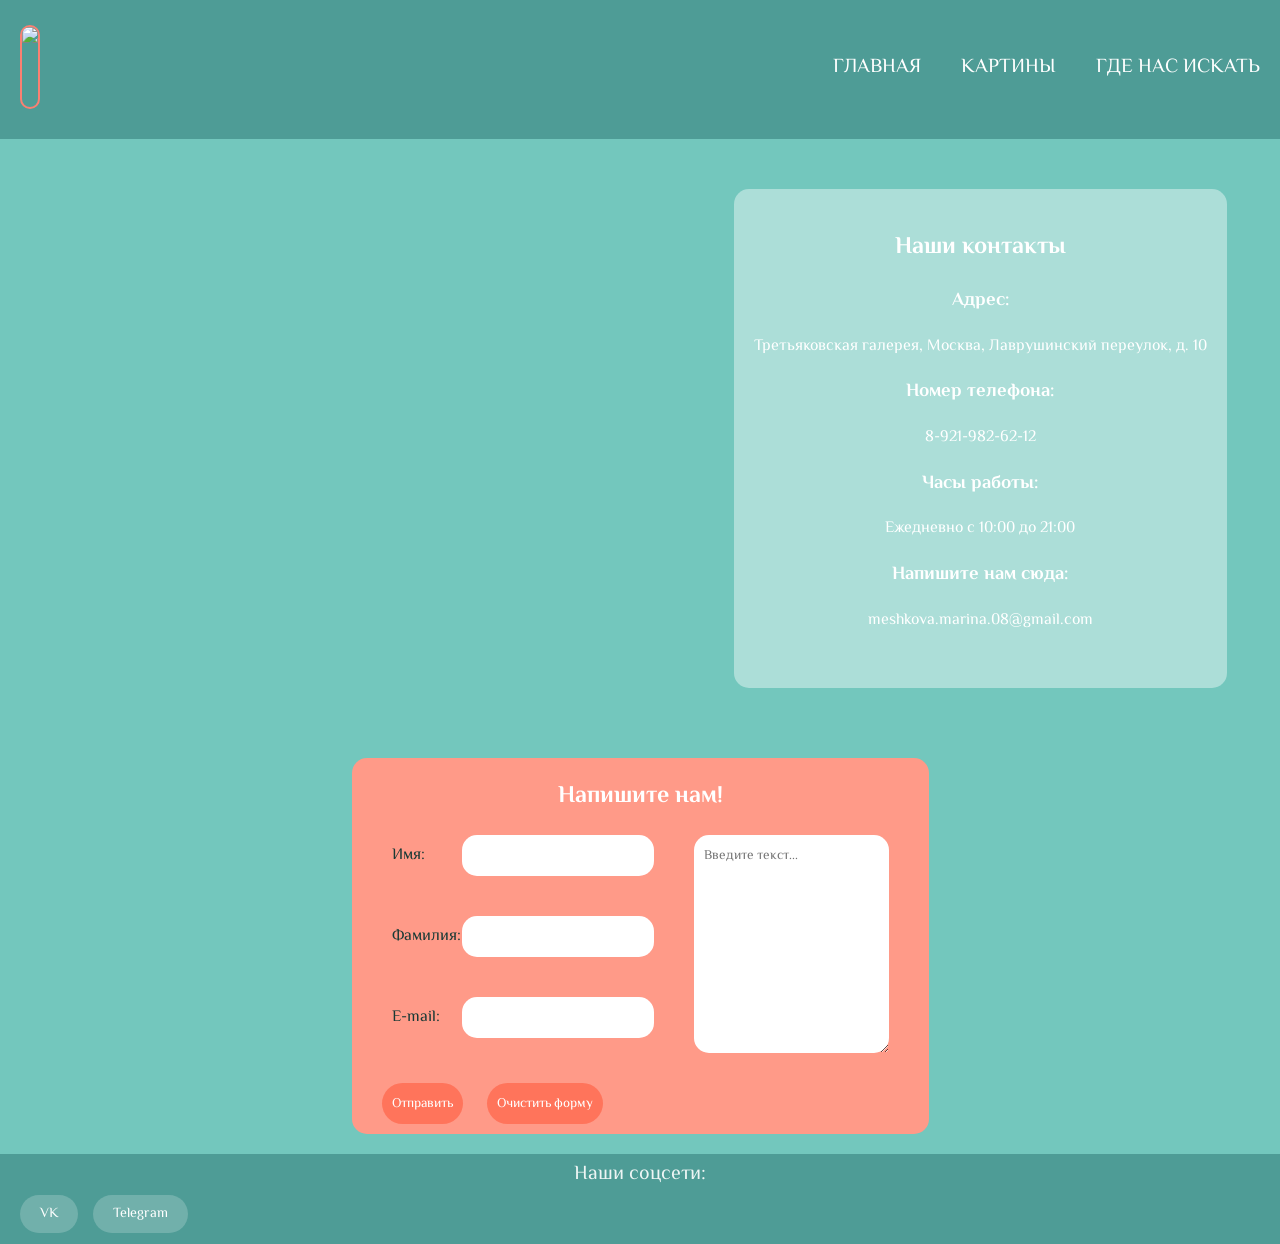
==== mySite3.html @ 1f324ad6 "Update mySite3.html" ====
<!DOCTYPE html>
<html lang="ru">
<head>
	<title>Выходи за рамки Форма</title>
	<link rel="stylesheet" href="mySite.css">
	<link rel="preconnect" href="https://fonts.googleapis.com">
	<link rel="preconnect" href="https://fonts.gstatic.com" crossorigin>
	<link href="https://fonts.googleapis.com/css2?family=El+Messiri:wght@400..700&display=swap" rel="stylesheet">
	<meta charset="UTF-8">
	<meta name="viewport" content="width=device-width, initial-scale=1">
</head>
<body>
<header>
<div class = "header-container">
<div class = "logo">
	<a href = "index.html">
	<img src = "logo.jpg">
	</a>
</div>
<nav>
	<a href = "index.html">ГЛАВНАЯ</a>
	<a href = "mySite2.html">КАРТИНЫ</a>
	<a href = "mySite3.html">ГДЕ НАС ИСКАТЬ</a>
</nav>
</div>
</header>
<div class = "contact-container">
	<div class = "contact-map">
		<iframe src = "https://www.google.com/maps/embed?pb=!1m18!1m12!1m3!1d2245.984862521589!2d37.618288977185514!3d55.741391992869566!2m3!1f0!2f0!3f0!3m2!1i1024!2i768!4f13.1!3m3!1m2!1s0x46b54afe32078357%3A0xa50d6e8b9a7b028f!2z0JPQvtGB0YPQtNCw0YDRgdGC0LLQtdC90L3QsNGPINCi0YDQtdGC0YzRj9C60L7QstGB0LrQsNGPINCz0LDQu9C10YDQtdGP!5e0!3m2!1sru!2sru!4v1779360395824!5m2!1sru!2sru" width="600" height="450" style="border:0;" allowfullscreen="" loading="lazy" referrerpolicy="no-referrer-when-downgrade"></iframe>
	</div>
	<div class = "contact-info">
		<h2>Наши контакты</h2>
		<span><h3>Адрес:</h3>
		Третьяковская галерея, Москва, Лаврушинский переулок, д. 10</span>
		<span><h3>Номер телефона:</h3>
		8-921-982-62-12</span>
		<span><h3>Часы работы:</h3>
		Ежедневно с 10:00 до 21:00</span>
		<span><h3>Напишите нам сюда:</h3>
		<a href = "mailto:meshkova.marina.08@gmail.com">meshkova.marina.08@gmail.com</a></span>
	</div>
</div>
<div class = "myForm">
	<h2>Напишите нам!</h2>
<div class = "form-container">
<div class = "form-info">
	<div class = "form-group">
		<span>Имя:</span><input type = "text" id = "FirstName">
	</div>
	<div class = "form-group">
		<span>Фамилия:</span><input type = "text" id = "LastName">
	</div>
	<div class = "form-group">
		<span>E-mail:</span><input type = "email" id = "email">
	</div>
</div>
<div class = "form-comm">
	<textarea id="comm" rows="9" placeholder="Введите текст..."></textarea>
</div>
</div>
<div class = "form-btns">
	<button id = "send">Отправить</button>
	<button id = "clear">Очистить форму</button>
</div>
</div>
<footer>
<p class = "podval">Наши соцсети:</p>
<div class = "seti">
	<a href = "https://vk.com/beliberda_nesusvetnaya" class = "seti-btn" target = "_blank">
	<span>VK</span>
	</a>
	<a href = "https://t.me/+g4ZEz4Ey5OhjMDA6" class = "seti-btn" target = "_blank">
	<span>Telegram</span>
	</a>
</div>
</footer>
<script src="mySite.js"></script>
</body>
</html>
---- mySite.css ----
body {
  background-color: #73c7bd;
  font-family: "El Messiri", sans-serif;
  margin: 0;
  min-height: 100vh;
  display: flex;
  flex-direction: column;
}

header {
  background-color: #4e9c96;
  color: white;
  padding: 15px 0 20px 0;
  min-height: 90px;
}

#header2 {
  width: 100%;
  position: fixed;
}

.header-container {
  display: flex;
  justify-content: space-between;
  align-items: center;
  padding: 10px 20px;
}

.logo img {
  display: block;
  height: 80px;
  border-radius: 50px;
  border: solid 2px salmon;
}

nav {
  font-size: 20px;
  display: flex;
  gap: 40px;
}

nav img {
  height: 80px;
  padding-left: -100px;
}

nav a {
  color: white;
  text-decoration: none;
  transition: 0.1s;
}

nav a:hover {
  color: salmon;
  text-decoration: underline;
}

footer {
  background-color: #4e9c96;
  color: white;
  height: 90px;
  margin-top: auto;
}

.podval {
  margin: 5px;
  font-size: 20px;
  text-align: center;
  opacity: 0.9;
}

.seti {
  display: flex;
  gap: 15px;
  margin-left: 20px;
}

.seti-btn {
  background-color: rgba(255,255,255,0.2);
  color: white;
  text-decoration: none;
  padding: 8px 20px;
  border-radius: 25px;
  font-size: 14px;
  transition: 0.3s;
}

.seti-btn:hover {
    background-color: white;
    color: #4e9c96;
}

.karusel {
  display: flex;
  overflow-x: auto;
  gap: 20px;
  padding: 20px;
  margin: 20px;
  margin-bottom: 20px;
}

.karusel img {
  flex: 0 0 auto;
  width: 800px;
  height: 300px;
  object-fit: cover;
  border-radius: 12px;
}

.karusel::-webkit-scrollbar {
  height: 15px;
}

.karusel::-webkit-scrollbar-track {
  background: #4e9c96;
  border-radius: 10px;
}

.karusel::-webkit-scrollbar-thumb {
  background: white;
  border-radius: 10px;
}

.vvod {
  font-size: 200%;
  color: white;
  text-align: center;
  background-color:
}

#button1 {
  display: block;
  margin: 20px auto;
  background-color: #ff745b;
  color: white;
  border: none;
  padding: 12px 30px;
  font-size: 30px;
  border-radius: 50px;
  cursor: pointer;
  font-family: "El Messiri", sans-serif;
  transition: 0.3s;
  height: 100px;
  width: 300px;
}

#button1:hover {
  background-color: #ff6549;
  transform: scale(1.05);
}

section {
  background-color: #acded8;
  border-radius: 12px;
  margin: 50px auto;
  width: 90%;
  max-width: 1400px;
}

#section1 {
  margin-top: 200px;
}

.art-piece {
  display: flex;
  align-items: center;
  gap: 40px;
  padding: 0 20px;
}

.art-img {
  flex: 1;
}

.art-img img {
  width: 100%;
  height: auto;
  border-radius: 15px;
  border: 3px solid white;
  margin-top: 20px;
}

.art-text {
  flex: 1;
}

.art-text h2 {
    color: #173935;
    font-size: 32px;
    margin-bottom: 20px;
}

.art-text p {
    color: #173935;
    font-size: 18px;
    line-height: 1.5;
    margin-bottom: 20px;
	text-indent: 20px;
}

#button2, #button3, #button4, #button5, #button6 {
  display: flex;
  margin: 20px;
  background-color: #ff745b;
  color: white;
  border: none;
  padding: 12px 25px 10px;
  font-size: 30px;
  border-radius: 50px;
  cursor: pointer;
  font-family: "El Messiri", sans-serif;
  transition: transform 1s;
  height: auto;
  width: auto;
  align-items: center;
  justify-content: center;
}

#button2:hover {
  background-color: #ff6549;
  transform: scale(1.05);
}
#button3:hover {
  background-color: #ff6549;
  transform: scale(1.05);
}
#button4:hover {
  background-color: #ff6549;
  transform: scale(1.05);
}
#button5:hover {
  background-color: #ff6549;
  transform: scale(1.05);
}
#button6:hover {
  background-color: #ff6549;
  transform: scale(1.05);
}

#button2.rotated {
  transform: rotate(180deg);
}
#button3.rotated {
  transform: rotate(180deg);
}
#button4.rotated {
  transform: rotate(180deg);
}
#button5.rotated {
  transform: rotate(180deg);
}
#button6.rotated {
  transform: rotate(180deg);
}

.fact-row {
  display: flex;
  align-items: center;
  margin-top: 20px;
}

.fact-text {
  max-width: 0;
  overflow: hidden;
  opacity: 0;
  transition: 1s;
  white-space: nowrap;
  padding: 20px;
  color: white;
}

.fact-text.show {
  max-width: 1000px;
  opacity: 1;
  margin-left: 10px;
  background-color: #ff9a88;
  height: 30px;
  border-radius: 50px;
}

.contact-container {
  display: flex;
  gap: 40px;
  max-width: 1200px;
  margin: 50px auto;
  padding: 0 20px;
  align-items: stretch;
}

.contact-map {
  flex: 1;
  padding: 20px;
	
}

.contact-info {
  flex: 1;
  border-radius: 15px;
  background-color: #acded8;
  color: white;
  text-align: center;
  padding: 20px;
}

.contact-info a{
  color: white;
  text-decoration: none;
  transition: 0.3s;
}

.contact-info a:hover {
  color: #acded8;
  background-color: white;
  padding: 5px;
  border-radius: 20px;
}

.myForm {
  background-color: #ff9a88;
  max-width: 800px;
  border-radius: 15px;
  padding: 0 20px;
  margin: 20px auto;
}

.myForm h2 {
  text-align: center;
  color: white;
}

.form-container {
  display: flex;
  gap: 40px;
  margin: 20px;
  width: auto;
}

.form-group {
  display: flex;
  align-items: center;
  margin-bottom: 15px;
}

.form-group span {
  width: 70px;
  color: #173935;
}

.form-group input {
  flex: 1;
  border: none;
}

.form-info {
  flex: 1;
  display: flex;
  flex-direction: column;
  justify-content: space-between;
}

.form-comm {
  flex: 1;
}

.form-comm textarea {
  width: 100%;
  min-width: 100%;
  height: 100%;
  min-height: 120px;
  border-radius: 15px;
  padding: 10px;
  font-family: "El Messiri", sans-serif;
  border: none;
  resize: vertical;
  box-sizing: border-box;
}

textarea, input {
  border-radius: 15px;
  padding: 10px;
  font-family: "El Messiri", sans-serif;
  border: none;
}

#send {
  margin: 10px;
  padding: 10px;
  background-color: #ff745b;
  color: white;
  border: none;
  border-radius: 50px;
  cursor: pointer;
  font-family: "El Messiri", sans-serif;
  transition: 0.3s;
}

#clear {
  margin: 10px;
  padding: 10px;
  background-color: #ff745b;
  color: white;
  border: none;
  border-radius: 50px;
  cursor: pointer;
  font-family: "El Messiri", sans-serif;
  transition: 0.3s;
}

#send:hover {
  background-color: #ff6549;
  transform: scale(1.05);
}

#clear:hover {
  background-color: #ff6549;
  transform: scale(1.05);
}

@media (max-width: 768px) {
  .header-container {
     flex-direction: column;
     gap: 10px;
    }
	
	header {
	  z-index: 10;
	}
  
   nav {
     gap: 20px;
     font-size: 16px;
    }
  
   .logo img {
     height: 60px;
    }
	
   .karusel img {
     width: 280px;
     height: 180px;
    }
	
   .vvod {
     font-size: 120%;
     padding: 0 15px;
    }
  
   #button1 {
     width: 200px;
     height: 70px;
     font-size: 20px;
    }
	
   section {
     width: 95%;
     margin: 30px auto;
    }
   
    #section1 {
     margin-top: 180px;
    }
  
   .art-piece {
     flex-direction: column;
     gap: 20px;
    }
  
   .art-text h2 {
     font-size: 24px;
    }
  
   .art-text p {
     font-size: 16px;
	}
  
    .fact-row {
     flex-wrap: wrap;
    }
  
  .fact-text.show {
    max-width: 100% !important;
    width: 100% !important;
    margin: 10px;
    white-space: normal;
    height: auto;
    padding: 12px 15px;
    box-sizing: border-box;
  }
   .contact-container {
     flex-direction: column;
     gap: 20px;
    }
  
   .contact-map iframe {
     height: 250px;
    }
  
   .contact-info {
     padding: 15px;
    }
  
   .contact-info h3 {
     font-size: 16px;
    }
  
   .myForm {
     margin: 20px 15px;
     padding: 0 15px;
    }
  
   .form-container {
     flex-direction: column;
     gap: 20px;
     margin: 15px;
    }
  
   .form-group span {
     width: 60px;
     font-size: 14px;
    }
  
   .form-group input {
     font-size: 14px;
    }
  
   .form-comm textarea {
     min-height: 100px;
    }
  
   #send, #clear {
     padding: 8px 20px;
     font-size: 14px;
    }
  
   footer {
     height: auto;
     padding: 15px;
    }
  
   .seti {
     justify-content: center;
     margin-left: 0;
    }
  
   .seti-btn {
     padding: 6px 15px;
     font-size: 12px;
    }
}

@media (max-width: 480px) {
   nav {
     gap: 15px;
     font-size: 14px;
     flex-wrap: wrap;
     justify-content: center;
    }
	
	header {
	  z-index: 10;
	}
  
   .karusel img {
     width: 220px;
     height: 150px;
    }
	
   .art-text h2 {
     font-size: 20px;
    }
  
   .art-text p {
     font-size: 14px;
    }
  
     .fact-row {
    display: flex;
    flex-direction: column;
    align-items: flex-start;
    width: 100%;
  }
  
  .fact-text.show {
    max-width: 100% !important;
    width: 100% !important;
    margin: 10px;
    white-space: normal;
    font-size: 13px;
    padding: 12px;
    box-sizing: border-box;
  }
	
.contact-container {
    flex-direction: column !important;
    padding: 0 15px !important;
    margin: 20px auto !important;
  }
  
  .contact-map, .contact-info {
    width: 100% !important;
    flex: none !important;
    box-sizing: border-box !important;
  }
  
  .contact-map iframe {
    width: 100% !important;
    height: 250px !important;
  }
	
   .myForm {
     margin: 20px 10px;
     padding: 0 10px;
     overflow-x: hidden;
   }
  
   .form-group span {
     width: 55px;
     font-size: 13px;
    }
  
   .form-btns {
     display: flex;
     flex-direction: column;
     align-items: center;
    }
  
   #send, #clear {
     width: 80%;
     margin: 5px;
    }
}
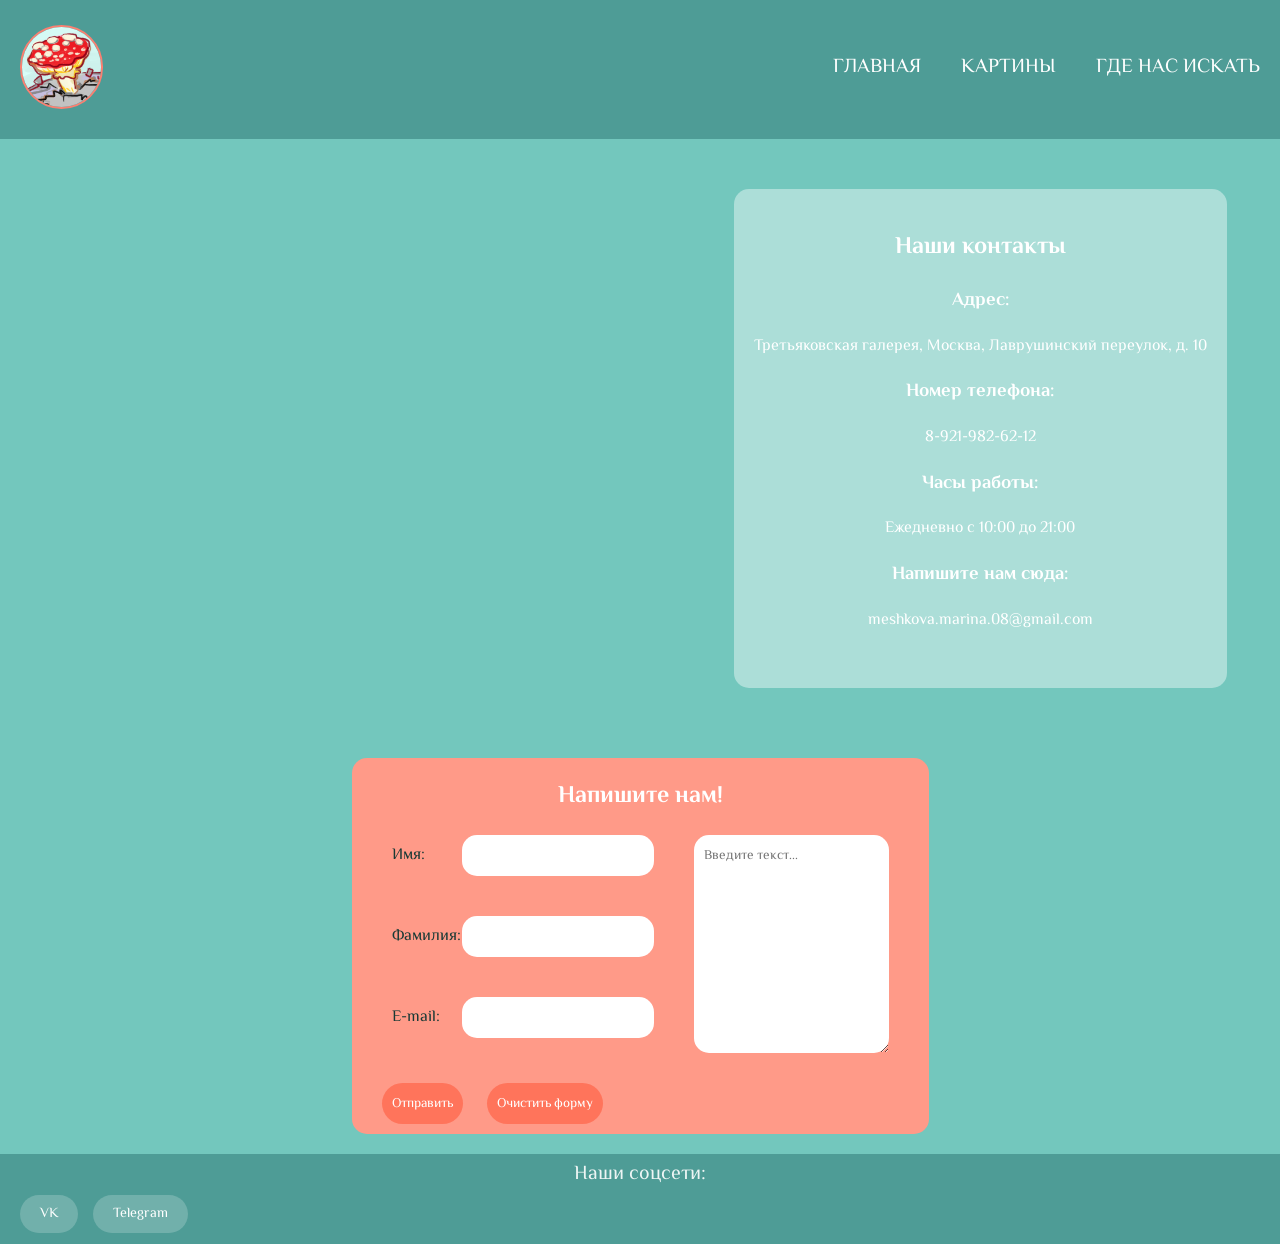
==== commit 9bbcbf55: "Update mySite3.html" ====
--- a/mySite3.html
+++ b/mySite3.html
@@ -42,6 +42,9 @@
 </div>
 <div class = "myForm">
 	<h2>Напишите нам!</h2>
+ <form action="https://formsubmit.co/meshkova.marina.08@mail.ru" method="POST">
+    <input type="hidden" name="_captcha" value="false">
+    <input type="hidden" name="_subject" value="Новое сообщение с сайта!">
 <div class = "form-container">
 <div class = "form-info">
 	<div class = "form-group">
@@ -59,9 +62,10 @@
 </div>
 </div>
 <div class = "form-btns">
-	<button id = "send">Отправить</button>
+	<button type = "submit" id = "send">Отправить</button>
 	<button id = "clear">Очистить форму</button>
 </div>
+ </form>
 </div>
 <footer>
 <p class = "podval">Наши соцсети:</p>
--- a/mySite.css
+++ b/mySite.css
@@ -475,6 +475,7 @@
   
     .fact-row {
      flex-wrap: wrap;
+	 margin: 10px;
     }
   
   .fact-text.show {
@@ -578,6 +579,7 @@
     flex-direction: column;
     align-items: flex-start;
     width: 100%;
+    margin: 10px;
   }
   
   .fact-text.show {
